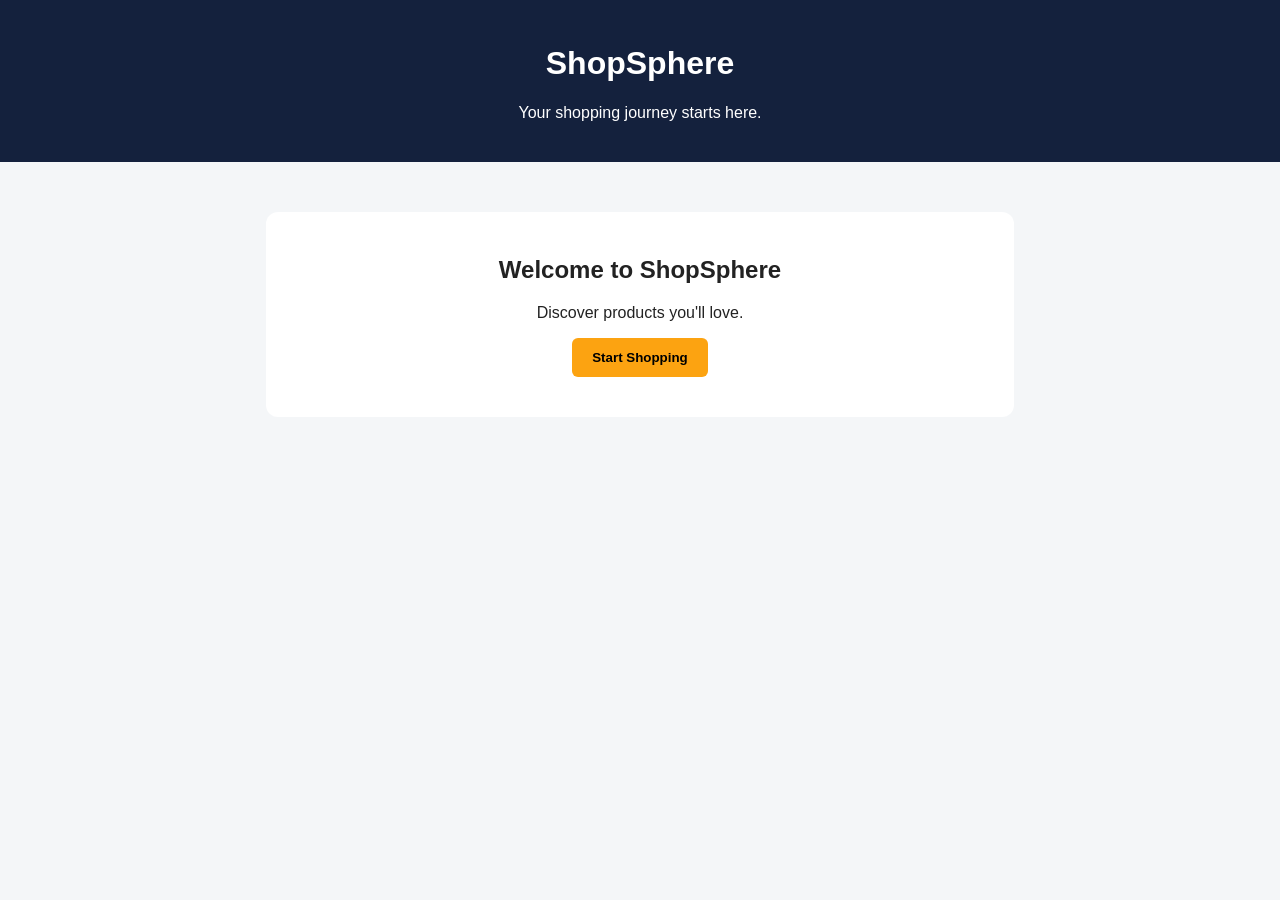
==== index.html @ c487d843 "initial ShopSphere setup" ====
<!DOCTYPE html>
<html lang="en">
<head>
  <meta charset="UTF-8">
  <meta name="viewport" content="width=device-width, initial-scale=1.0">
  <title>ShopSphere</title>
  <link rel="stylesheet" href="style.css">
</head>
<body>
  <header>
    <h1>ShopSphere</h1>
    <p>Your shopping journey starts here.</p>
  </header>

  <main>
    <h2>Welcome to ShopSphere</h2>
    <p>Discover products you'll love.</p>
    <button id="shopButton">Start Shopping</button>
    <p id="message"></p>
  </main>

  <script src="script.js"></script>
</body>
</html>
---- style.css ----
body {
  margin: 0;
  font-family: Arial, sans-serif;
  background: #f4f6f8;
  color: #222;
}

header {
  background: #14213d;
  color: white;
  padding: 24px;
  text-align: center;
}

main {
  max-width: 700px;
  margin: 50px auto;
  padding: 24px;
  background: white;
  border-radius: 12px;
  text-align: center;
}

button {
  background: #fca311;
  border: none;
  padding: 12px 20px;
  border-radius: 6px;
  cursor: pointer;
  font-weight: bold;
}
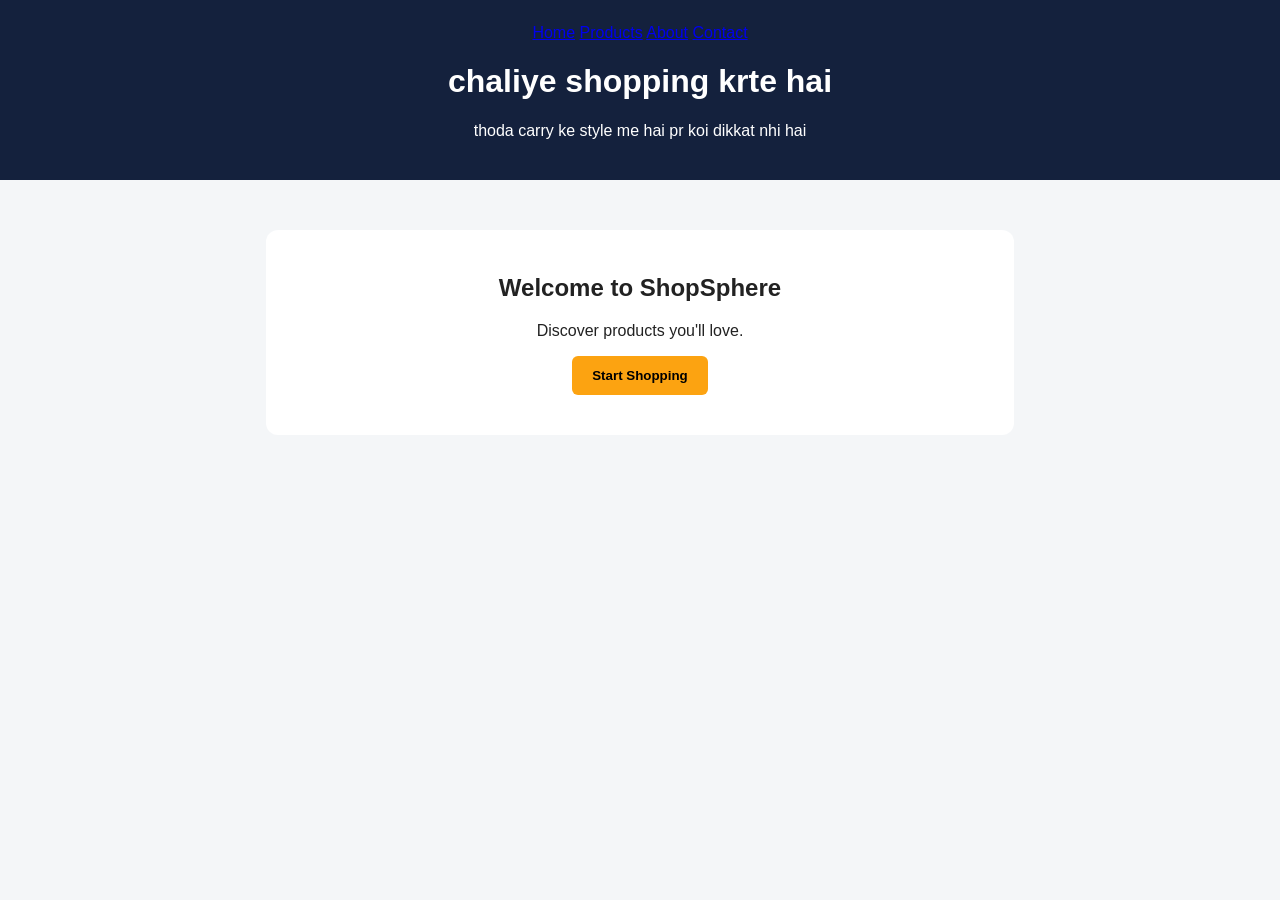
==== commit da77909d: "complete Day 2 HTML foundations" ====
--- a/index.html
+++ b/index.html
@@ -5,15 +5,20 @@
 <head>
   <meta charset="UTF-8">
   <meta name="viewport" content="width=device-width, initial-scale=1.0">
-  <title>ShopSphere</title>
+  <title>ShopSphere - online shopping</title>
   <link rel="stylesheet" href="style.css">
 </head>
 <body>
   <header>
-    <h1>ShopSphere</h1>
-    <p>Your shopping journey starts here.</p>
+    <nav> 
+        <a href="home.html" >Home</a>
+        <a href="products.html" >Products</a>
+        <a href="about.html" >About</a>
+        <a href="contact.html" >Contact</a>
+    </nav>
+    <h1>chaliye shopping krte hai</h1>
+    <p>thoda carry ke style me hai pr koi dikkat nhi hai </p>
   </header>
-
   <main>
     <h2>Welcome to ShopSphere</h2>
     <p>Discover products you'll love.</p>
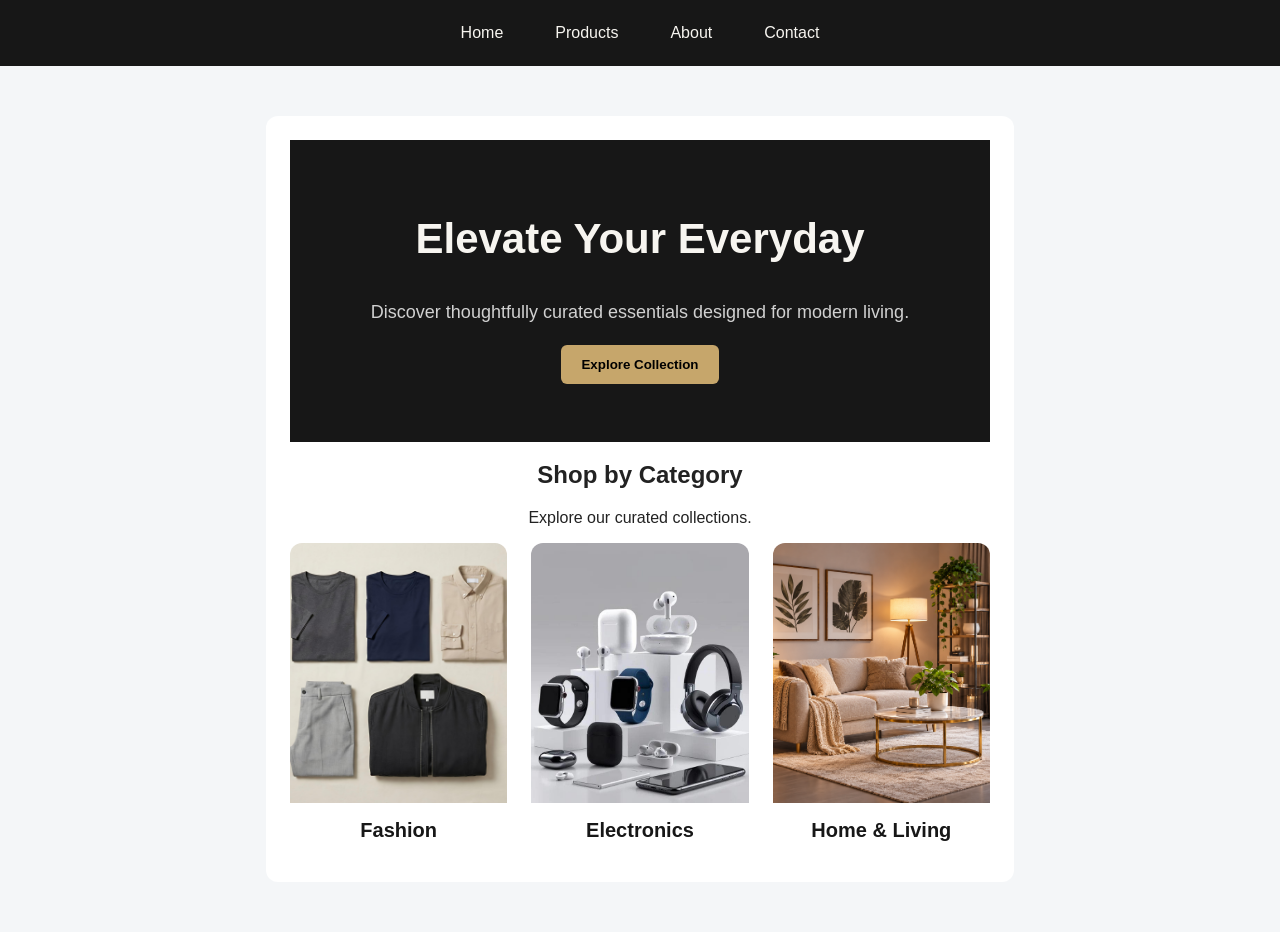
==== commit 07c9ef22: "Complete Day 3 CSS styling and Flexbox fundamentals" ====
--- a/index.html
+++ b/index.html
@@ -11,21 +11,38 @@
 <body>
   <header>
     <nav> 
-        <a href="home.html" >Home</a>
+        <a href="index.html" >Home</a>
         <a href="products.html" >Products</a>
         <a href="about.html" >About</a>
         <a href="contact.html" >Contact</a>
     </nav>
-    <h1>chaliye shopping krte hai</h1>
-    <p>thoda carry ke style me hai pr koi dikkat nhi hai </p>
   </header>
   <main>
-    <h2>Welcome to ShopSphere</h2>
-    <p>Discover products you'll love.</p>
-    <button id="shopButton">Start Shopping</button>
+    <section class="hero">
+    <h2>Elevate Your Everyday</h2>
+    <p>Discover thoughtfully curated essentials designed for modern living.</p>
+    <button id="shopButton">Explore Collection</button>
     <p id="message"></p>
+    </section>
+    <section class="categories">
+      <h2>Shop by Category</h2>
+      <p>Explore our curated collections.</p>
+      <div class="category-grid">
+        <div class="category-card">
+          <img src="images/fashion.jpg" alt="Premium clothing collection">
+          <h3>Fashion</h3>
+        </div>
+        <div class="category-card">
+          <img src="images/electronics.jpg" alt="Premium electronics collectionS">
+          <h3>Electronics</h3>
+        </div>
+        <div class="category-card">
+          <img src="images/home-living.jpg" alt="Premium Home & living collection">
+          <h3>Home & Living</h3>
+        </div>
+      </div>
+    </section>
   </main>
-
   <script src="script.js"></script>
 </body>
 </html>
--- a/style.css
+++ b/style.css
@@ -7,10 +7,25 @@
 }
 
 header {
-  background: #14213d;
+  background: #171717;
   color: white;
-  padding: 24px;
+  padding: 24px 40px;
   text-align: center;
+}
+header nav a{
+  color:#F7F5F0;
+  text-decoration: none;
+  margin: 0 12px;
+}
+header nav a:hover {
+  color: #C6A66B;
+}
+header nav {
+    display: flex;
+    justify-content: center;
+    align-items: center;
+    gap: 28px;
+    flex-direction: row;
 }
 
 main {
@@ -23,10 +38,56 @@
 }
 
 button {
-  background: #fca311;
+  background: #C6A66B;
   border: none;
   padding: 12px 20px;
   border-radius: 6px;
   cursor: pointer;
   font-weight: bold;
 }
+button:hover {
+    background-color: #B08D57;
+    transition: background-color 0.3s ease;
+}
+.hero {
+  background-color: #171717;
+  color: #F7F5F0;
+  padding: 40px 24px;
+}
+.hero h2 {
+    font-size: 42px;
+    font-weight: 600;
+}
+.hero p{
+  font-size: 18px;
+  color: #d1d1d1;
+  line-height: 1.6;
+}
+.category-grid {
+    display: grid;
+    grid-template-columns: repeat(3, minmax(0, 1fr));
+    gap: 24px;
+}
+.category-card img {
+    width: 100%;
+    height: 260px;
+    object-fit: cover;
+    display: block;
+}
+.category-card {
+    transition: transform 0.3s ease, box-shadow 0.3s ease;
+    background-color: #FFFFFF;
+    border-radius: 12px;
+    overflow: hidden;
+    padding-bottom: 16px;
+}
+.category-card h3 {
+    font-size: 20px;
+    font-weight: 600;
+    color: #171717;
+    margin: 16px 0 0;
+}
+.category-card :hover {
+  transform: translateY(-8px);
+  box-shadow: 0 12px 24px rgba(0, 0, 0, 0.12);
+}
